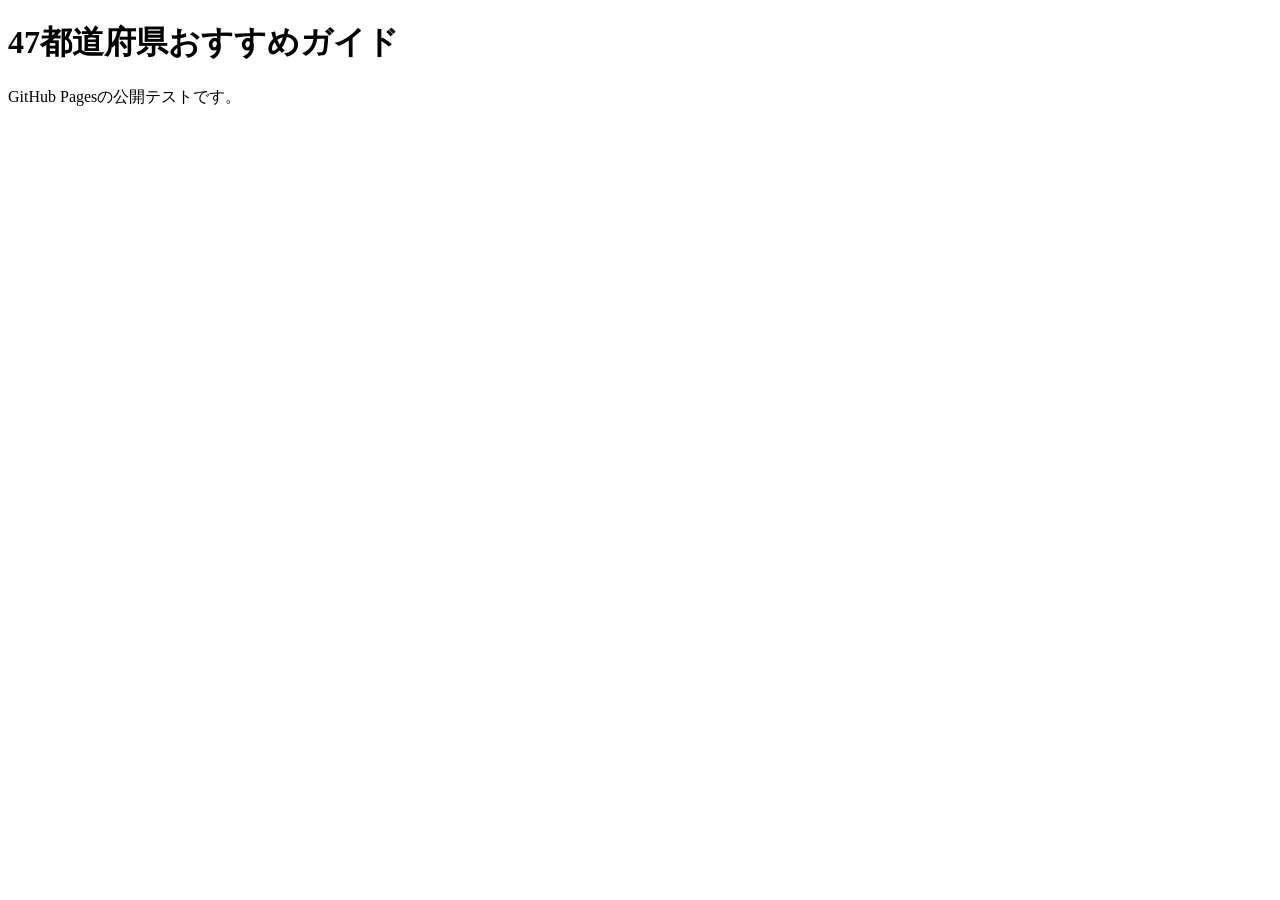
==== index.html @ 49e86086 "Create index.html" ====
<!doctype html>
<html lang="ja">
<head>
  <meta charset="UTF-8">
  <meta name="viewport" content="width=device-width, initial-scale=1.0">
  <title>47都道府県ガイド</title>
</head>
<body>
  <h1>47都道府県おすすめガイド</h1>
  <p>GitHub Pagesの公開テストです。</p>
</body>
</html>
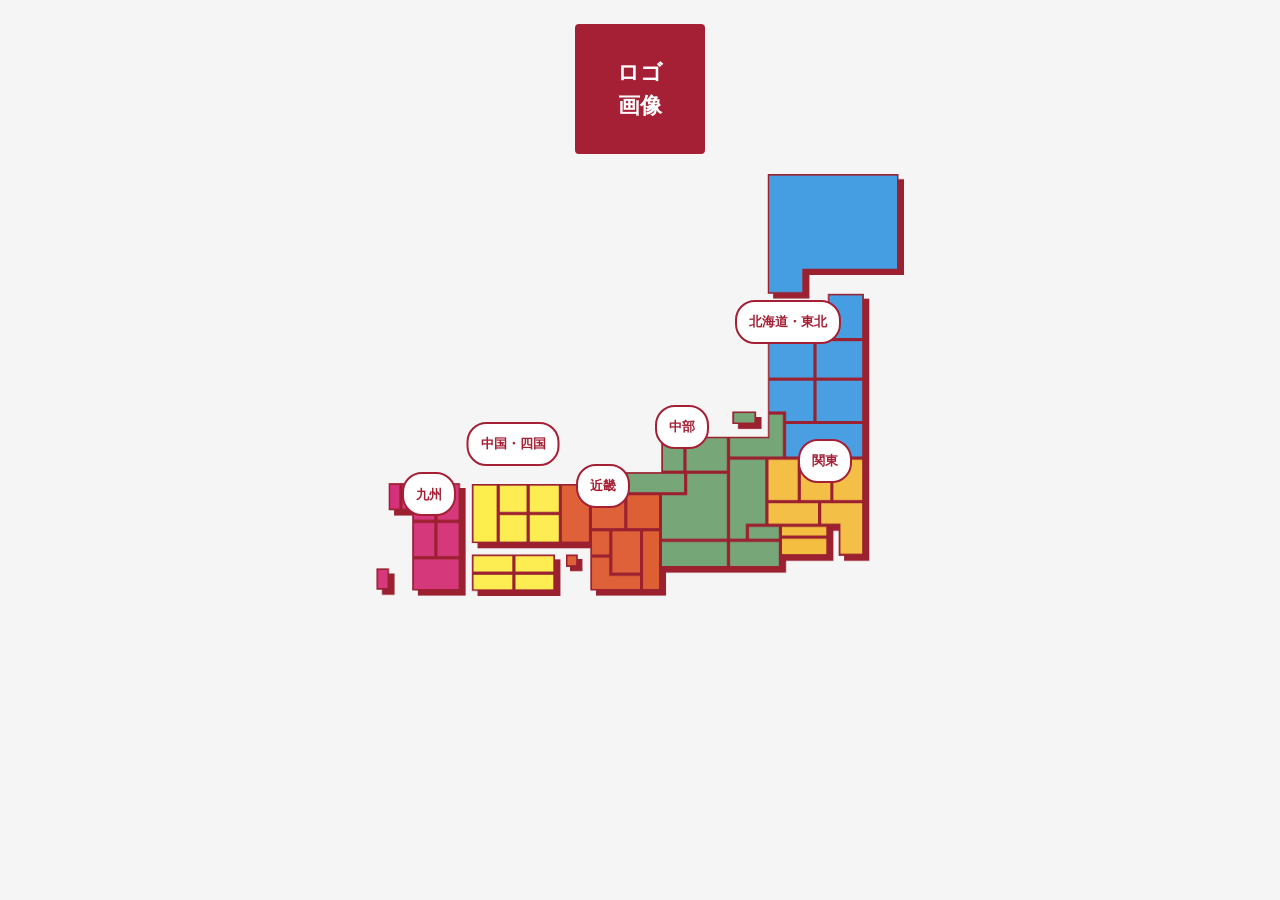
==== commit f2d47b34: "Update map buttons and styles" ====
--- a/index.html
+++ b/index.html
@@ -4,9 +4,32 @@
   <meta charset="UTF-8">
   <meta name="viewport" content="width=device-width, initial-scale=1.0">
   <title>47都道府県ガイド</title>
+  <link rel="stylesheet" href="./style.css">
 </head>
 <body>
-  <h1>47都道府県おすすめガイド</h1>
-  <p>GitHub Pagesの公開テストです。</p>
+  <div class="page-wrapper">
+
+    <!-- ロゴ仮画像 -->
+    <div class="logo-area" role="img" aria-label="サイトロゴ（仮）">
+      <span>ロゴ<br>画像</span>
+    </div>
+
+    <!-- 日本地図＋地方選択ボタン -->
+    <div class="map-container">
+      <img
+        src="./images/日本地図_メインページ画像.png"
+        alt="日本地図 — 地方を選んでください"
+        class="map-image"
+      >
+
+      <a href="./test.html" class="region-btn btn-hokkaido-tohoku" aria-label="北海道・東北地方を選ぶ">北海道・東北</a>
+      <a href="./test.html" class="region-btn btn-kanto"           aria-label="関東地方を選ぶ">関東</a>
+      <a href="./test.html" class="region-btn btn-chubu"           aria-label="中部地方を選ぶ">中部</a>
+      <a href="./test.html" class="region-btn btn-kinki"           aria-label="近畿地方を選ぶ">近畿</a>
+      <a href="./test.html" class="region-btn btn-chugoku-shikoku" aria-label="中国・四国地方を選ぶ">中国・四国</a>
+      <a href="./test.html" class="region-btn btn-kyushu"          aria-label="九州地方を選ぶ">九州</a>
+    </div>
+
+  </div>
 </body>
 </html>
--- a/style.css
+++ b/style.css
@@ -0,0 +1,180 @@
+*, *::before, *::after {
+  box-sizing: border-box;
+  margin: 0;
+  padding: 0;
+}
+
+body {
+  background-color: #f5f5f5;
+  font-family: 'Hiragino Kaku Gothic ProN', 'Hiragino Sans', 'Noto Sans JP', sans-serif;
+  display: flex;
+  flex-direction: column;
+  align-items: center;
+  min-height: 100vh;
+  overflow-x: hidden;
+}
+
+.page-wrapper {
+  width: 100%;
+  max-width: 560px;
+  padding: 24px 16px 40px;
+  display: flex;
+  flex-direction: column;
+  align-items: center;
+  gap: 20px;
+}
+
+/* ロゴ */
+.logo-area {
+  width: 130px;
+  height: 130px;
+  background-color: #A52035;
+  display: flex;
+  align-items: center;
+  justify-content: center;
+  border-radius: 4px;
+  flex-shrink: 0;
+}
+
+.logo-area span {
+  color: #ffffff;
+  font-size: 22px;
+  font-weight: 700;
+  text-align: center;
+  line-height: 1.5;
+}
+
+/* 地図＋ボタンのコンテナ */
+.map-container {
+  position: relative;
+  width: 100%;
+}
+
+.map-image {
+  width: 100%;
+  height: auto;
+  display: block;
+}
+
+/* 地方ボタン共通 */
+.region-btn {
+  position: absolute;
+  background-color: #ffffff;
+  color: #A52035;
+  border: 2px solid #A52035;
+  border-radius: 20px;
+  font-size: 13px;
+  font-weight: 700;
+  white-space: nowrap;
+  min-height: 44px;
+  padding: 0 12px;
+  display: flex;
+  align-items: center;
+  justify-content: center;
+  transform: translate(-50%, -50%);
+  cursor: pointer;
+  text-decoration: none;
+  transition: background-color 0.15s, color 0.15s;
+  line-height: 1.2;
+}
+
+.region-btn:hover,
+.region-btn:focus {
+  background-color: #A52035;
+  color: #ffffff;
+  outline: none;
+}
+
+.region-btn:active {
+  opacity: 0.85;
+}
+
+/* 各ボタンの位置 */
+.btn-hokkaido-tohoku {
+  top: 35%;
+  left: 78%;
+}
+
+.btn-kanto {
+  top: 68%;
+  left: 85%;
+}
+
+.btn-chubu {
+  top: 60%;
+  left: 58%;
+}
+
+.btn-kinki {
+  top: 74%;
+  left: 43%;
+}
+
+.btn-chugoku-shikoku {
+  top: 64%;
+  left: 26%;
+}
+
+.btn-kyushu {
+  top: 76%;
+  left: 10%;
+}
+
+/* レスポンシブ：小さい画面 */
+@media (max-width: 360px) {
+  .region-btn {
+    font-size: 11px;
+    min-height: 36px;
+    padding: 0 8px;
+    border-width: 1.5px;
+  }
+
+  .logo-area {
+    width: 110px;
+    height: 110px;
+  }
+
+  .logo-area span {
+    font-size: 18px;
+  }
+}
+
+/* ===== test.html用スタイル ===== */
+.under-construction {
+  display: flex;
+  flex-direction: column;
+  align-items: center;
+  justify-content: center;
+  min-height: 100vh;
+  gap: 32px;
+  padding: 24px;
+}
+
+.under-construction h1 {
+  font-size: 32px;
+  font-weight: 700;
+  color: #333333;
+  text-align: center;
+}
+
+.back-btn {
+  display: inline-flex;
+  align-items: center;
+  justify-content: center;
+  background-color: #ffffff;
+  color: #A52035;
+  border: 2px solid #A52035;
+  border-radius: 24px;
+  font-size: 16px;
+  font-weight: 700;
+  padding: 12px 32px;
+  text-decoration: none;
+  transition: background-color 0.15s, color 0.15s;
+}
+
+.back-btn:hover,
+.back-btn:focus {
+  background-color: #A52035;
+  color: #ffffff;
+  outline: none;
+}
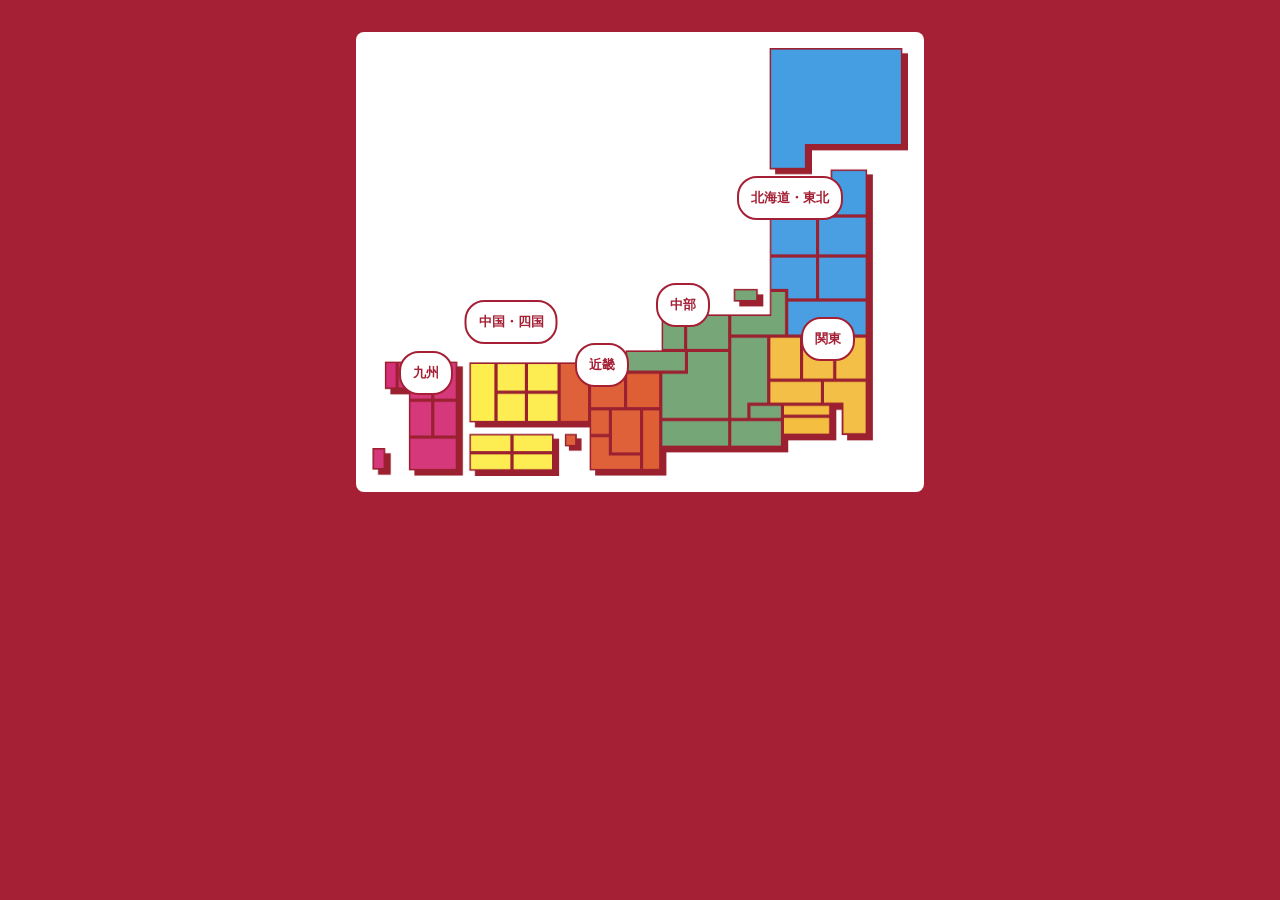
==== commit 507e1549: "Update layout and styling" ====
--- a/index.html
+++ b/index.html
@@ -9,27 +9,26 @@
 <body>
   <div class="page-wrapper">
 
-    <!-- ロゴ仮画像 -->
-    <div class="logo-area" role="img" aria-label="サイトロゴ（仮）">
-      <span>ロゴ<br>画像</span>
+    <!-- 白いコンテンツボックス -->
+    <div class="content-box">
+
+      <!-- 日本地図＋地方選択ボタン -->
+      <div class="map-container">
+        <img
+          src="./images/日本地図_メインページ画像.png"
+          alt="日本地図 — 地方を選んでください"
+          class="map-image"
+        >
+
+        <a href="./test.html" class="region-btn btn-hokkaido-tohoku" aria-label="北海道・東北地方を選ぶ">北海道・東北</a>
+        <a href="./test.html" class="region-btn btn-kanto"           aria-label="関東地方を選ぶ">関東</a>
+        <a href="./test.html" class="region-btn btn-chubu"           aria-label="中部地方を選ぶ">中部</a>
+        <a href="./test.html" class="region-btn btn-kinki"           aria-label="近畿地方を選ぶ">近畿</a>
+        <a href="./test.html" class="region-btn btn-chugoku-shikoku" aria-label="中国・四国地方を選ぶ">中国・四国</a>
+        <a href="./test.html" class="region-btn btn-kyushu"          aria-label="九州地方を選ぶ">九州</a>
+      </div>
+
     </div>
-
-    <!-- 日本地図＋地方選択ボタン -->
-    <div class="map-container">
-      <img
-        src="./images/日本地図_メインページ画像.png"
-        alt="日本地図 — 地方を選んでください"
-        class="map-image"
-      >
-
-      <a href="./test.html" class="region-btn btn-hokkaido-tohoku" aria-label="北海道・東北地方を選ぶ">北海道・東北</a>
-      <a href="./test.html" class="region-btn btn-kanto"           aria-label="関東地方を選ぶ">関東</a>
-      <a href="./test.html" class="region-btn btn-chubu"           aria-label="中部地方を選ぶ">中部</a>
-      <a href="./test.html" class="region-btn btn-kinki"           aria-label="近畿地方を選ぶ">近畿</a>
-      <a href="./test.html" class="region-btn btn-chugoku-shikoku" aria-label="中国・四国地方を選ぶ">中国・四国</a>
-      <a href="./test.html" class="region-btn btn-kyushu"          aria-label="九州地方を選ぶ">九州</a>
-    </div>
-
   </div>
 </body>
 </html>
--- a/style.css
+++ b/style.css
@@ -5,7 +5,7 @@
 }
 
 body {
-  background-color: #f5f5f5;
+  background-color: #A52035;
   font-family: 'Hiragino Kaku Gothic ProN', 'Hiragino Sans', 'Noto Sans JP', sans-serif;
   display: flex;
   flex-direction: column;
@@ -16,32 +16,19 @@
 
 .page-wrapper {
   width: 100%;
-  max-width: 560px;
-  padding: 24px 16px 40px;
+  max-width: 600px;
+  padding: 32px 16px 40px;
   display: flex;
   flex-direction: column;
   align-items: center;
-  gap: 20px;
 }
 
-/* ロゴ */
-.logo-area {
-  width: 130px;
-  height: 130px;
-  background-color: #A52035;
-  display: flex;
-  align-items: center;
-  justify-content: center;
-  border-radius: 4px;
-  flex-shrink: 0;
-}
-
-.logo-area span {
-  color: #ffffff;
-  font-size: 22px;
-  font-weight: 700;
-  text-align: center;
-  line-height: 1.5;
+/* 白いコンテンツボックス */
+.content-box {
+  width: 100%;
+  background-color: #ffffff;
+  border-radius: 8px;
+  padding: 16px;
 }
 
 /* 地図＋ボタンのコンテナ */
@@ -129,13 +116,8 @@
     border-width: 1.5px;
   }
 
-  .logo-area {
-    width: 110px;
-    height: 110px;
-  }
-
-  .logo-area span {
-    font-size: 18px;
+  .content-box {
+    padding: 10px;
   }
 }
 
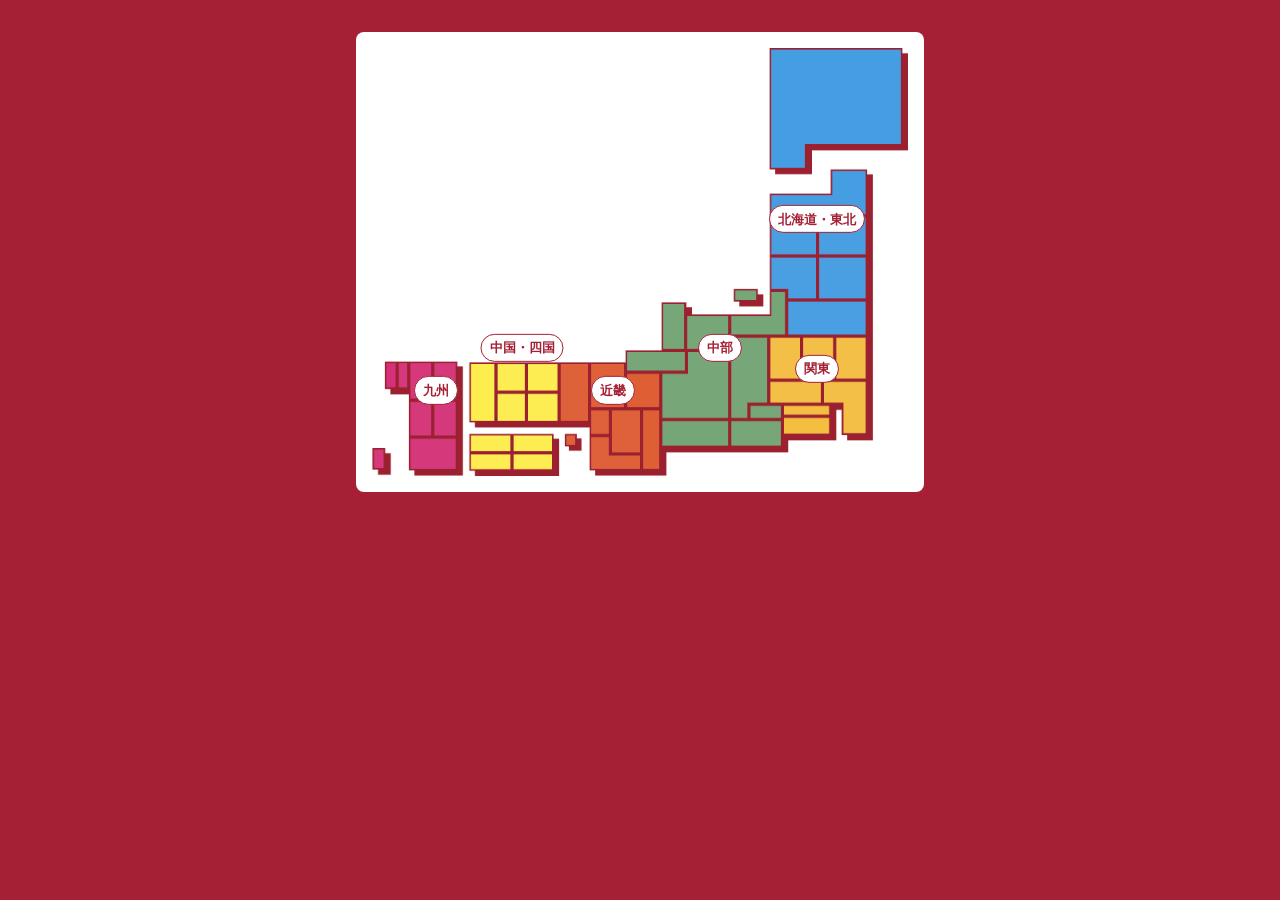
==== commit 75e9dc7a: "[index.html]北海道・東北ボタン遷移先変更" ====
--- a/index.html
+++ b/index.html
@@ -20,12 +20,12 @@
           class="map-image"
         >
 
-        <a href="./test.html" class="region-btn btn-hokkaido-tohoku" aria-label="北海道・東北地方を選ぶ">北海道・東北</a>
-        <a href="./test.html" class="region-btn btn-kanto"           aria-label="関東地方を選ぶ">関東</a>
-        <a href="./test.html" class="region-btn btn-chubu"           aria-label="中部地方を選ぶ">中部</a>
-        <a href="./test.html" class="region-btn btn-kinki"           aria-label="近畿地方を選ぶ">近畿</a>
+        <a href="./hokkaido_tohoku.html" class="region-btn btn-hokkaido-tohoku" aria-label="北海道・東北地方を選ぶ">北海道・東北</a>
+        <a href="./test.html" class="region-btn btn-kanto" aria-label="関東地方を選ぶ">関東</a>
+        <a href="./test.html" class="region-btn btn-chubu" aria-label="中部地方を選ぶ">中部</a>
+        <a href="./test.html" class="region-btn btn-kinki" aria-label="近畿地方を選ぶ">近畿</a>
         <a href="./test.html" class="region-btn btn-chugoku-shikoku" aria-label="中国・四国地方を選ぶ">中国・四国</a>
-        <a href="./test.html" class="region-btn btn-kyushu"          aria-label="九州地方を選ぶ">九州</a>
+        <a href="./test.html" class="region-btn btn-kyushu" aria-label="九州地方を選ぶ">九州</a>
       </div>
 
     </div>
--- a/style.css
+++ b/style.css
@@ -35,6 +35,7 @@
 .map-container {
   position: relative;
   width: 100%;
+  container-type: inline-size;
 }
 
 .map-image {
@@ -48,16 +49,19 @@
   position: absolute;
   background-color: #ffffff;
   color: #A52035;
-  border: 2px solid #A52035;
+  border: 1.5px solid #A52035;
   border-radius: 20px;
-  font-size: 13px;
+
+  font-size: clamp(7px, 2.5cqw, 13px);
+  min-height: 0;
+  padding: 1cqw 1.5cqw;
+
   font-weight: 700;
   white-space: nowrap;
-  min-height: 44px;
-  padding: 0 12px;
   display: flex;
   align-items: center;
   justify-content: center;
+
   transform: translate(-50%, -50%);
   cursor: pointer;
   text-decoration: none;
@@ -78,44 +82,37 @@
 
 /* 各ボタンの位置 */
 .btn-hokkaido-tohoku {
-  top: 35%;
-  left: 78%;
+  top: 40%;
+  left: 83%;
 }
 
 .btn-kanto {
-  top: 68%;
-  left: 85%;
+  top: 75%;
+  left: 83%;
 }
 
 .btn-chubu {
-  top: 60%;
-  left: 58%;
+  top: 70%;
+  left: 65%;
 }
 
 .btn-kinki {
-  top: 74%;
-  left: 43%;
+  top: 80%;
+  left: 45%;
 }
 
 .btn-chugoku-shikoku {
-  top: 64%;
-  left: 26%;
+  top: 70%;
+  left: 28%;
 }
 
 .btn-kyushu {
-  top: 76%;
-  left: 10%;
+  top: 80%;
+  left: 12%;
 }
 
 /* レスポンシブ：小さい画面 */
 @media (max-width: 360px) {
-  .region-btn {
-    font-size: 11px;
-    min-height: 36px;
-    padding: 0 8px;
-    border-width: 1.5px;
-  }
-
   .content-box {
     padding: 10px;
   }
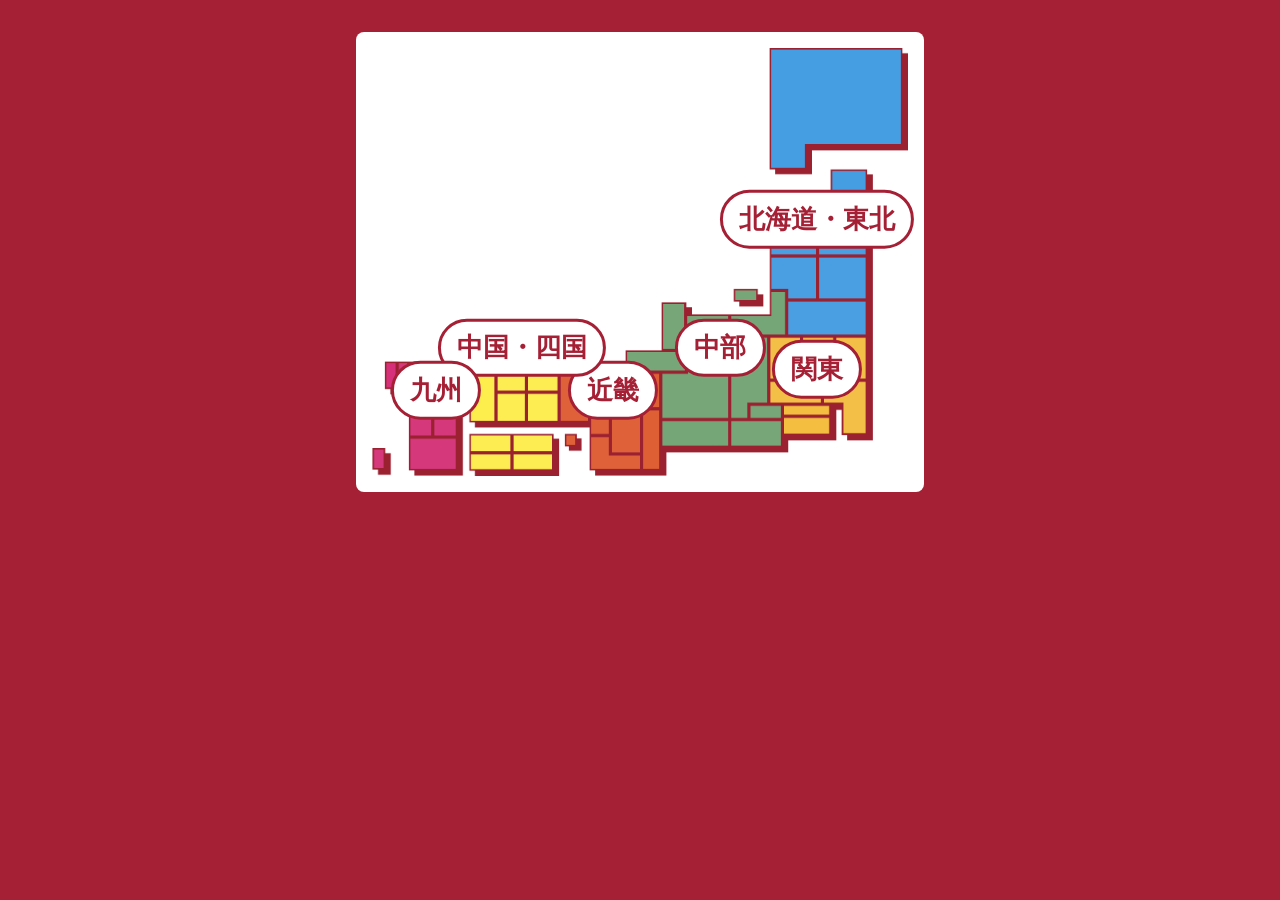
==== commit b7ff40c7: "[index.html]ボタンの画面遷移を拡大→フェードに" ====
--- a/index.html
+++ b/index.html
@@ -3,10 +3,14 @@
 <head>
   <meta charset="UTF-8">
   <meta name="viewport" content="width=device-width, initial-scale=1.0">
+
   <title>47都道府県ガイド</title>
+
   <link rel="stylesheet" href="./style.css">
 </head>
-<body>
+
+<body class="page-home">
+
   <div class="page-wrapper">
 
     <!-- 白いコンテンツボックス -->
@@ -14,21 +18,80 @@
 
       <!-- 日本地図＋地方選択ボタン -->
       <div class="map-container">
+
         <img
           src="./images/日本地図_メインページ画像.png"
           alt="日本地図 — 地方を選んでください"
           class="map-image"
+          id="main-map"
         >
 
-        <a href="./hokkaido_tohoku.html" class="region-btn btn-hokkaido-tohoku" aria-label="北海道・東北地方を選ぶ">北海道・東北</a>
-        <a href="./test.html" class="region-btn btn-kanto" aria-label="関東地方を選ぶ">関東</a>
-        <a href="./test.html" class="region-btn btn-chubu" aria-label="中部地方を選ぶ">中部</a>
-        <a href="./test.html" class="region-btn btn-kinki" aria-label="近畿地方を選ぶ">近畿</a>
-        <a href="./test.html" class="region-btn btn-chugoku-shikoku" aria-label="中国・四国地方を選ぶ">中国・四国</a>
-        <a href="./test.html" class="region-btn btn-kyushu" aria-label="九州地方を選ぶ">九州</a>
+        <!-- 北海道・東北 -->
+        <a
+          href="./hokkaido_tohoku.html"
+          class="region-btn btn-hokkaido-tohoku"
+          id="hokkaido-tohoku-link"
+          aria-label="北海道・東北地方を選ぶ"
+        >
+          北海道・東北
+        </a>
+
+        <!-- 関東 -->
+        <a
+          href="./test.html"
+          class="region-btn btn-kanto"
+          aria-label="関東地方を選ぶ"
+        >
+          関東
+        </a>
+
+        <!-- 中部 -->
+        <a
+          href="./test.html"
+          class="region-btn btn-chubu"
+          aria-label="中部地方を選ぶ"
+        >
+          中部
+        </a>
+
+        <!-- 近畿 -->
+        <a
+          href="./test.html"
+          class="region-btn btn-kinki"
+          aria-label="近畿地方を選ぶ"
+        >
+          近畿
+        </a>
+
+        <!-- 中国・四国 -->
+        <a
+          href="./test.html"
+          class="region-btn btn-chugoku-shikoku"
+          aria-label="中国・四国地方を選ぶ"
+        >
+          中国・四国
+        </a>
+
+        <!-- 九州 -->
+        <a
+          href="./test.html"
+          class="region-btn btn-kyushu"
+          aria-label="九州地方を選ぶ"
+        >
+          九州
+        </a>
+
       </div>
 
     </div>
+
   </div>
+
+  <!-- GSAPライブラリ -->
+  <script src="https://cdn.jsdelivr.net/npm/gsap@3/dist/gsap.min.js"></script>
+
+  <!-- 自作JavaScript -->
+  <script src="./script.js"></script>
+
 </body>
 </html>
--- a/style.css
+++ b/style.css
@@ -1,3 +1,7 @@
+/* ========================================
+   共通設定
+======================================== */
+
 *, *::before, *::after {
   box-sizing: border-box;
   margin: 0;
@@ -14,6 +18,11 @@
   overflow-x: hidden;
 }
 
+
+/* ========================================
+   ページ全体のレイアウト
+======================================== */
+
 .page-wrapper {
   width: 100%;
   max-width: 600px;
@@ -31,7 +40,11 @@
   padding: 16px;
 }
 
-/* 地図＋ボタンのコンテナ */
+
+/* ========================================
+   地図画像
+======================================== */
+
 .map-container {
   position: relative;
   width: 100%;
@@ -44,43 +57,61 @@
   display: block;
 }
 
-/* 地方ボタン共通 */
+
+/* ========================================
+   ボタン共通設定
+======================================== */
+
 .region-btn {
   position: absolute;
+
   background-color: #ffffff;
   color: #A52035;
-  border: 1.5px solid #A52035;
-  border-radius: 20px;
-
-  font-size: clamp(7px, 2.5cqw, 13px);
+
+  /* 枠線 */
+  border: 3px solid #A52035;
+  border-radius: 40px;
+
+  /* ボタンサイズを2倍 */
+  font-size: clamp(14px, 5cqw, 26px);
   min-height: 0;
-  padding: 1cqw 1.5cqw;
+  padding: 2cqw 3cqw;
 
   font-weight: 700;
   white-space: nowrap;
+
   display: flex;
   align-items: center;
   justify-content: center;
 
+  /* 指定座標がボタンの中心になる */
   transform: translate(-50%, -50%);
+
   cursor: pointer;
   text-decoration: none;
+
   transition: background-color 0.15s, color 0.15s;
   line-height: 1.2;
 }
 
+/* マウスを重ねたとき */
 .region-btn:hover,
-.region-btn:focus {
+.region-btn:focus-visible {
   background-color: #A52035;
   color: #ffffff;
-  outline: none;
-}
-
+}
+
+/* 押したとき */
 .region-btn:active {
   opacity: 0.85;
 }
 
-/* 各ボタンの位置 */
+
+/* ========================================
+   index.html
+   地方ボタンの位置
+======================================== */
+
 .btn-hokkaido-tohoku {
   top: 40%;
   left: 83%;
@@ -111,14 +142,71 @@
   left: 12%;
 }
 
-/* レスポンシブ：小さい画面 */
+/* ========================================
+   北海道・東北
+   各都道県ボタンの位置
+======================================== */
+
+/* 北海道 */
+.btn-hokkaido {
+  top: 25%;
+  left: 50%;
+}
+
+/* 青森県 */
+.btn-aomori {
+  top: 45%;
+  left: 50%;
+}
+
+/* 秋田県 */
+.btn-akita {
+  top: 60%;
+  left: 35%;
+}
+
+/* 岩手県 */
+.btn-iwate {
+  top: 60%;
+  left: 62%;
+}
+
+/* 宮城県 */
+.btn-miyagi {
+  top: 75%;
+  left: 62%;
+}
+
+/* 福島県 */
+.btn-fukushima {
+  top: 90%;
+  left: 50%;
+}
+
+/* 山形県 */
+.btn-yamagata {
+  top: 75%;
+  left: 35%;
+}
+
+/* ========================================
+   スマートフォン対応
+======================================== */
+
 @media (max-width: 360px) {
+
   .content-box {
     padding: 10px;
   }
-}
-
-/* ===== test.html用スタイル ===== */
+
+}
+
+
+/* ========================================
+   test.html
+   整備中ページ
+======================================== */
+
 .under-construction {
   display: flex;
   flex-direction: column;
@@ -140,20 +228,23 @@
   display: inline-flex;
   align-items: center;
   justify-content: center;
+
   background-color: #ffffff;
   color: #A52035;
   border: 2px solid #A52035;
   border-radius: 24px;
+
   font-size: 16px;
   font-weight: 700;
+
   padding: 12px 32px;
+
   text-decoration: none;
   transition: background-color 0.15s, color 0.15s;
 }
 
 .back-btn:hover,
-.back-btn:focus {
+.back-btn:focus-visible {
   background-color: #A52035;
   color: #ffffff;
-  outline: none;
-}
+}
